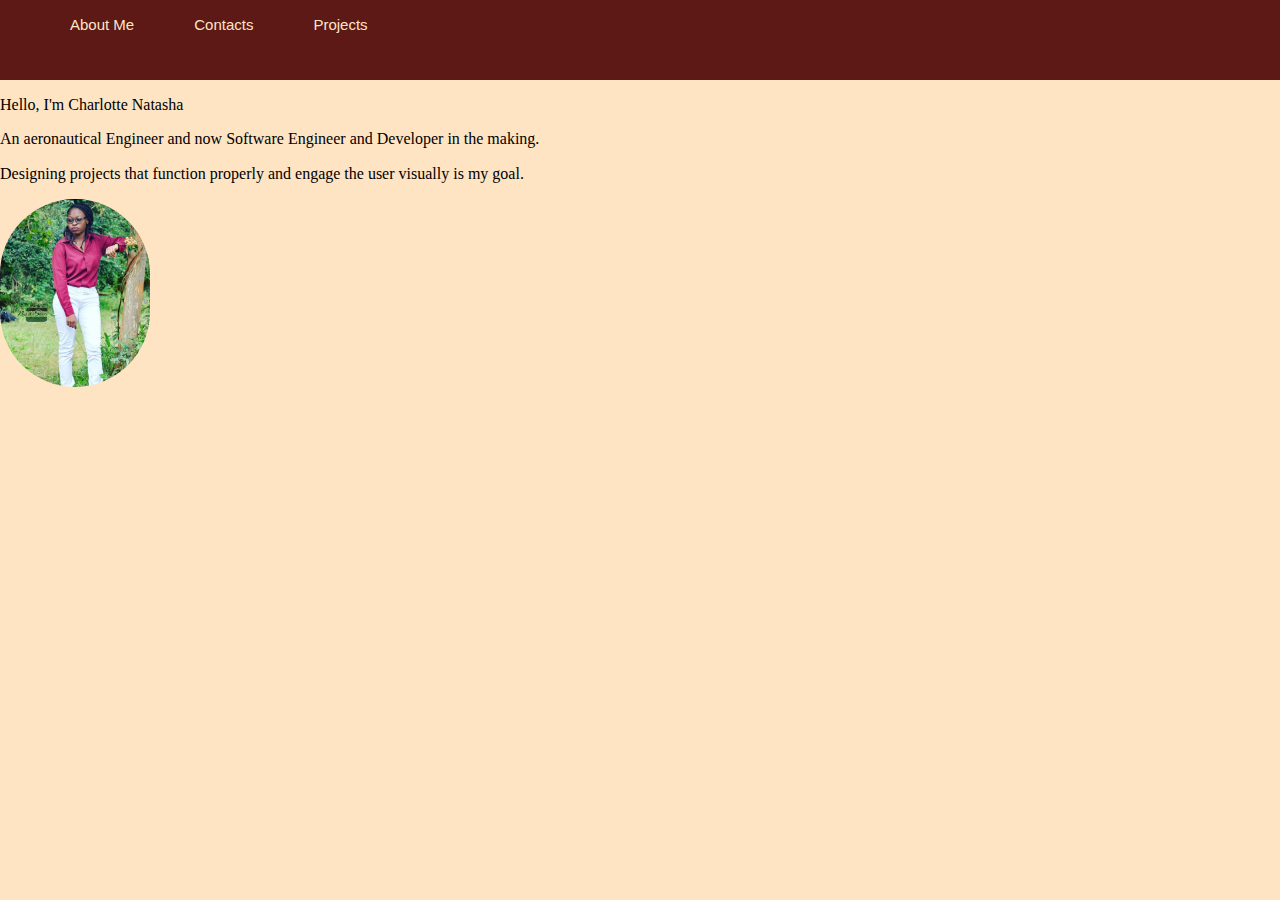
==== index.html @ b6e2906a "deleted h1 and created a new div" ====
<!DOCTYPE html>
<html lang="en">
<head>
    <meta charset="UTF-8">
    <meta http-equiv="X-UA-Compatible" content="IE=edge">
    <meta name="viewport" content="width=device-width, initial-scale=1.0">
    <title>Charlotte's Portfolio</title>
    <link rel="stylesheet" href="css/styles.css">
    <link rel="stylesheet" href="css/normalize.css">
</head>
<body>
<section>
    <nav>
        <ul>
            <li> <a href="#">About Me</a></li>
            <li> <a href="#">Contacts</a></li>
            <li> <a href="#">Projects</a></li>
        </ul>
    </nav>
    <div>
        <p>Hello, I'm Charlotte Natasha</p>
        <p>An aeronautical Engineer and now Software Engineer and Developer in the making.</p>
        <p>Designing projects that function properly and engage the user visually is my goal.</p>
        
    </div>
</section>
    
    
    <img src="images/charlotte.jpeg" alt="A picture of Charlotte">
   

</body>
</html>
---- css/styles.css ----
body{
 margin: 20px;
 background: rgb(255, 228, 196);
}

img{
    width: 150px;
    border-radius: 100px;
    float: left;
}

ul{
    list-style: none;
}

a{
    text-decoration: none;
}
nav{
    display: flex;
    justify-content: space-between;
    align-content: center;
    height: 80px;
    background-color: rgb(92, 25, 22);
}

nav ul{
    display: flex;
}
nav ul li a{
    margin: 30px;
    font-family: Arial, Helvetica, sans-serif;
    color: bisque;
    font-size: 15px;
    font-weight: 400px;

}
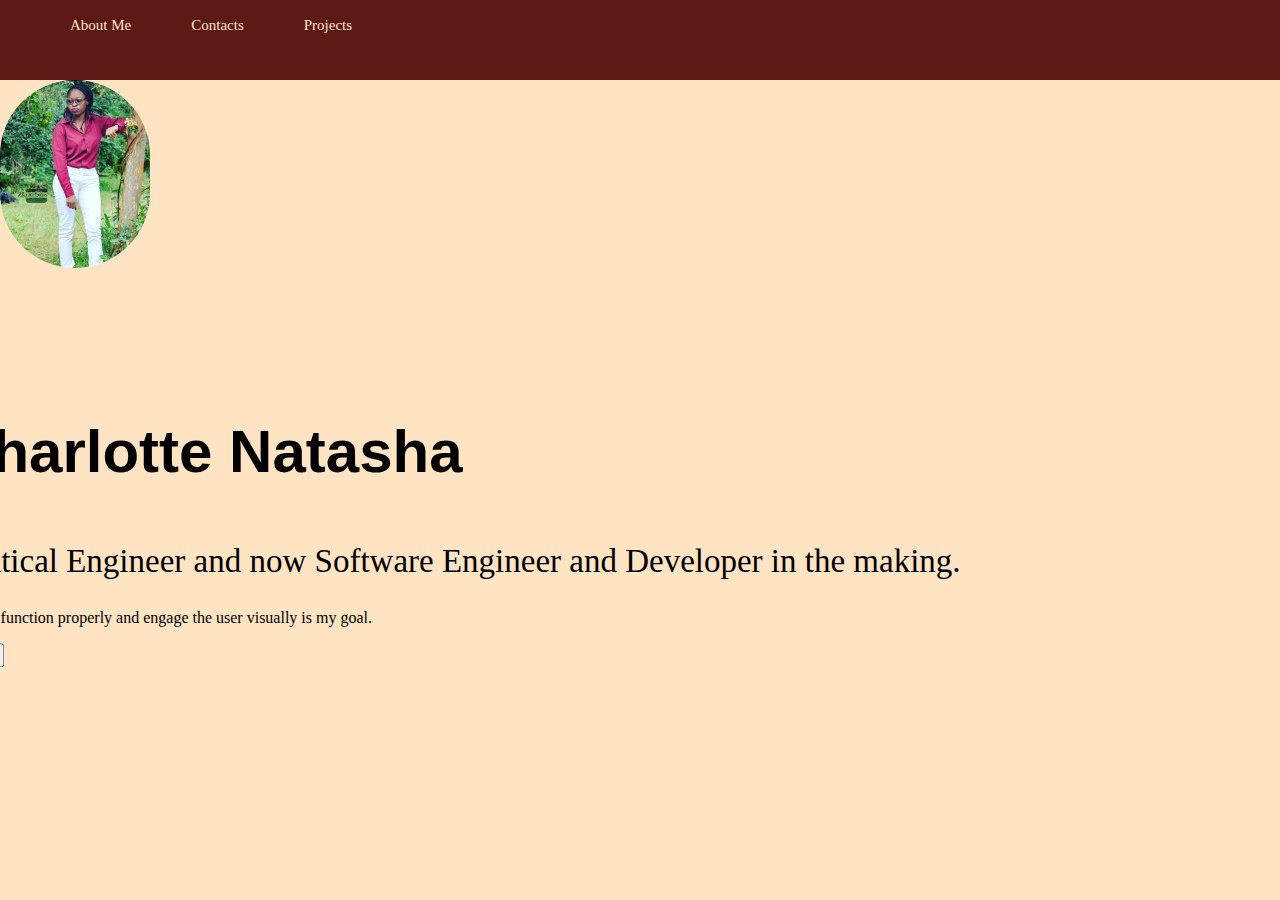
==== commit 82b1c46f: "added class first-text css and added buttons" ====
--- a/index.html
+++ b/index.html
@@ -4,9 +4,13 @@
     <meta charset="UTF-8">
     <meta http-equiv="X-UA-Compatible" content="IE=edge">
     <meta name="viewport" content="width=device-width, initial-scale=1.0">
+    <link rel="preconnect" href="https://fonts.googleapis.com">
+    <link rel="preconnect" href="https://fonts.gstatic.com" crossorigin>
+    <link href="https://fonts.googleapis.com/css2?family=Open+Sans&display=swap" rel="stylesheet">
     <title>Charlotte's Portfolio</title>
     <link rel="stylesheet" href="css/styles.css">
     <link rel="stylesheet" href="css/normalize.css">
+  
 </head>
 <body>
 <section>
@@ -17,11 +21,13 @@
             <li> <a href="#">Projects</a></li>
         </ul>
     </nav>
-    <div>
-        <p>Hello, I'm Charlotte Natasha</p>
+    <div class="first-text">
+        <p>Hello,</p>
+        <p>I'm Charlotte Natasha</p>
         <p>An aeronautical Engineer and now Software Engineer and Developer in the making.</p>
         <p>Designing projects that function properly and engage the user visually is my goal.</p>
-        
+        <button class="hire.btn">Hire Me</button>
+        <button class="download-cv">Download</button>
     </div>
 </section>
     
--- a/css/styles.css
+++ b/css/styles.css
@@ -1,5 +1,5 @@
 body{
- margin: 20px;
+ margin: 60px;
  background: rgb(255, 228, 196);
 }
 
@@ -29,9 +29,31 @@
 }
 nav ul li a{
     margin: 30px;
-    font-family: Arial, Helvetica, sans-serif;
     color: bisque;
     font-size: 15px;
     font-weight: 400px;
 
+}
+.first-text {
+    position: absolute;
+    left: 15px;
+    top: 45%;
+    transform: translate(-15%, -30%);
+
+}
+ .first-text :nth-child(1){
+     font-family: 'Gill Sans', 'Gill Sans MT', Calibri, 'Trebuchet MS', sans-serif;
+     font-weight: bold;
+     letter-spacing: 1px;
+     font-size: 30px; 
+}
+.first-text :nth-child(2){
+    font-family: 'Gill Sans', 'Gill Sans MT', Calibri, 'Trebuchet MS', sans-serif;
+    font-weight: bold;
+    font-size: 60px;
+}
+.first-text :nth-child(3) {
+    font-family: Georgia, 'Times New Roman', Times, serif;
+    font-size: 33px;
+    line-height: 30px;
 }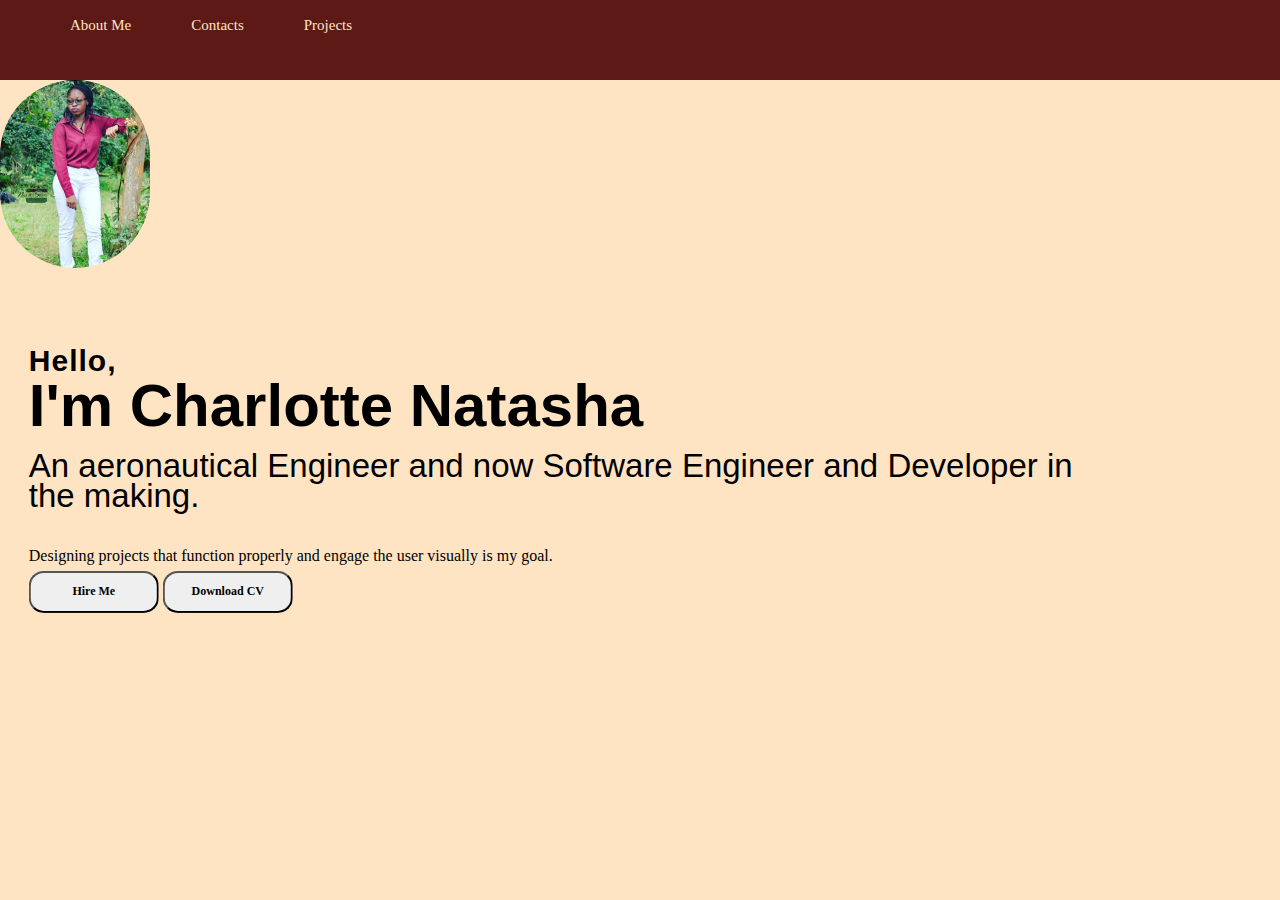
==== commit 49addfa1: "added css for button and changed fonts" ====
--- a/index.html
+++ b/index.html
@@ -27,7 +27,7 @@
         <p>An aeronautical Engineer and now Software Engineer and Developer in the making.</p>
         <p>Designing projects that function properly and engage the user visually is my goal.</p>
         <button class="hire.btn">Hire Me</button>
-        <button class="download-cv">Download</button>
+        <button class="download-cv">Download CV</button>
     </div>
 </section>
     
--- a/css/styles.css
+++ b/css/styles.css
@@ -1,5 +1,6 @@
 body{
- margin: 60px;
+ margin: 0px;
+ padding: 0px;
  background: rgb(255, 228, 196);
 }
 
@@ -36,24 +37,37 @@
 }
 .first-text {
     position: absolute;
-    left: 15px;
+    left: 15%;
     top: 45%;
     transform: translate(-15%, -30%);
 
 }
- .first-text :nth-child(1){
-     font-family: 'Gill Sans', 'Gill Sans MT', Calibri, 'Trebuchet MS', sans-serif;
+ .first-text p:nth-child(1){
+     font-family: Arial, Helvetica, sans-serif;
      font-weight: bold;
      letter-spacing: 1px;
      font-size: 30px; 
 }
-.first-text :nth-child(2){
-    font-family: 'Gill Sans', 'Gill Sans MT', Calibri, 'Trebuchet MS', sans-serif;
+.first-text p:nth-child(2){
+    font-family: Arial, Helvetica, sans-serif;
     font-weight: bold;
     font-size: 60px;
 }
-.first-text :nth-child(3) {
-    font-family: Georgia, 'Times New Roman', Times, serif;
+.first-text p:nth-child(3) {
+    font-family: Arial, Helvetica, sans-serif;
     font-size: 33px;
     line-height: 30px;
+}
+.first-text p{
+    line-height: 0px;
+    margin: 45px 0px 15px;
+}
+
+.first-text button{
+    font-weight: bold;
+    font-family: 'Times New Roman', Times, serif;
+    border-radius: 15px;
+    font-size: 12px;
+    width: 130px;
+    height: 42px;
 }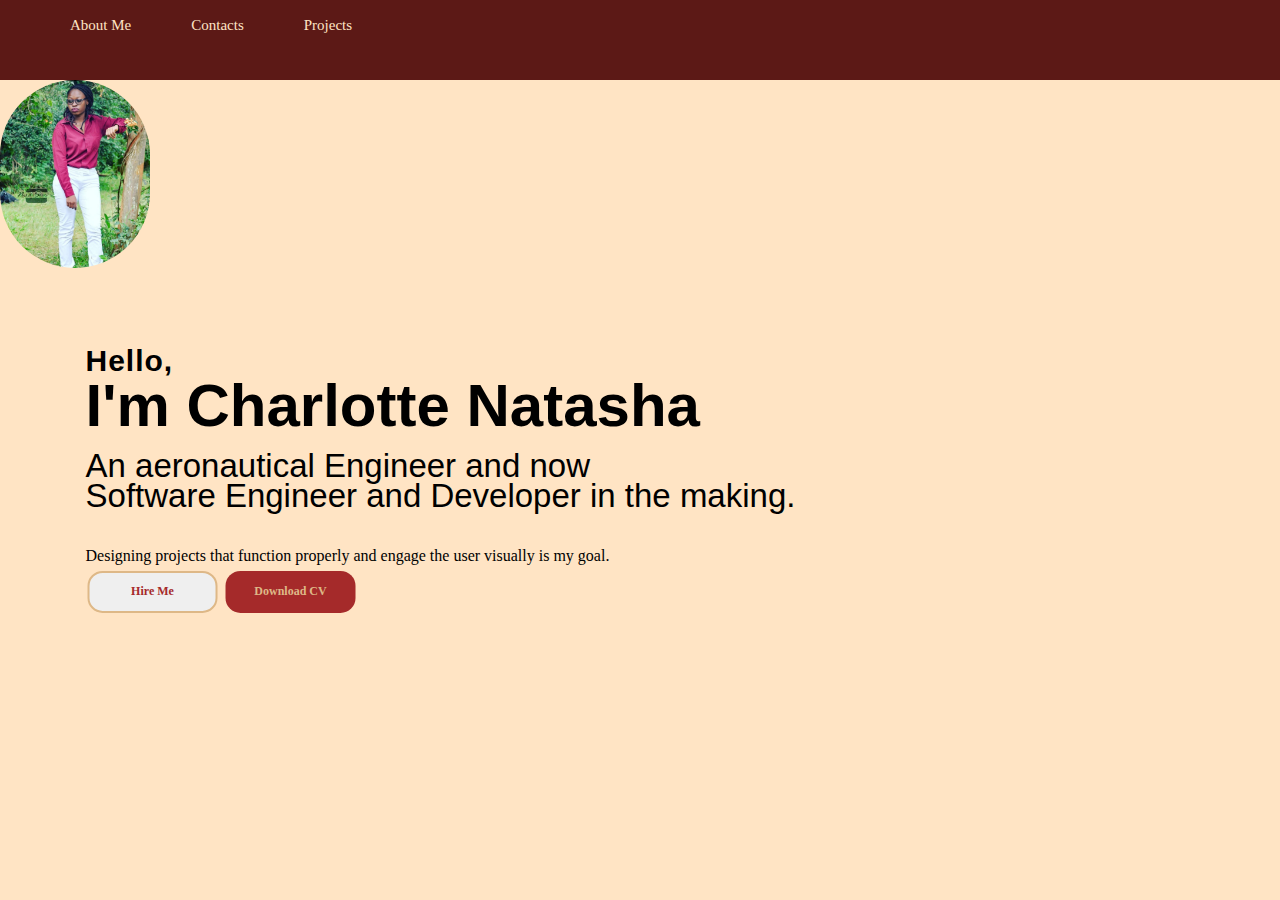
==== commit 063cd818: "added css on thr hire-btn and download btn" ====
--- a/index.html
+++ b/index.html
@@ -24,9 +24,9 @@
     <div class="first-text">
         <p>Hello,</p>
         <p>I'm Charlotte Natasha</p>
-        <p>An aeronautical Engineer and now Software Engineer and Developer in the making.</p>
+        <p>An aeronautical Engineer and now <br> Software Engineer and Developer in the making.</p>
         <p>Designing projects that function properly and engage the user visually is my goal.</p>
-        <button class="hire.btn">Hire Me</button>
+        <button class="hire-btn">Hire Me</button>
         <button class="download-cv">Download CV</button>
     </div>
 </section>
--- a/css/styles.css
+++ b/css/styles.css
@@ -70,4 +70,15 @@
     font-size: 12px;
     width: 130px;
     height: 42px;
+    outline: none;
+    margin: 0px 2px;
+}
+.hire-btn{
+    border: 2px solid burlywood;
+    color: brown;
+}
+.download-cv{
+    background-color: brown;
+    color: burlywood;
+    border: none;
 }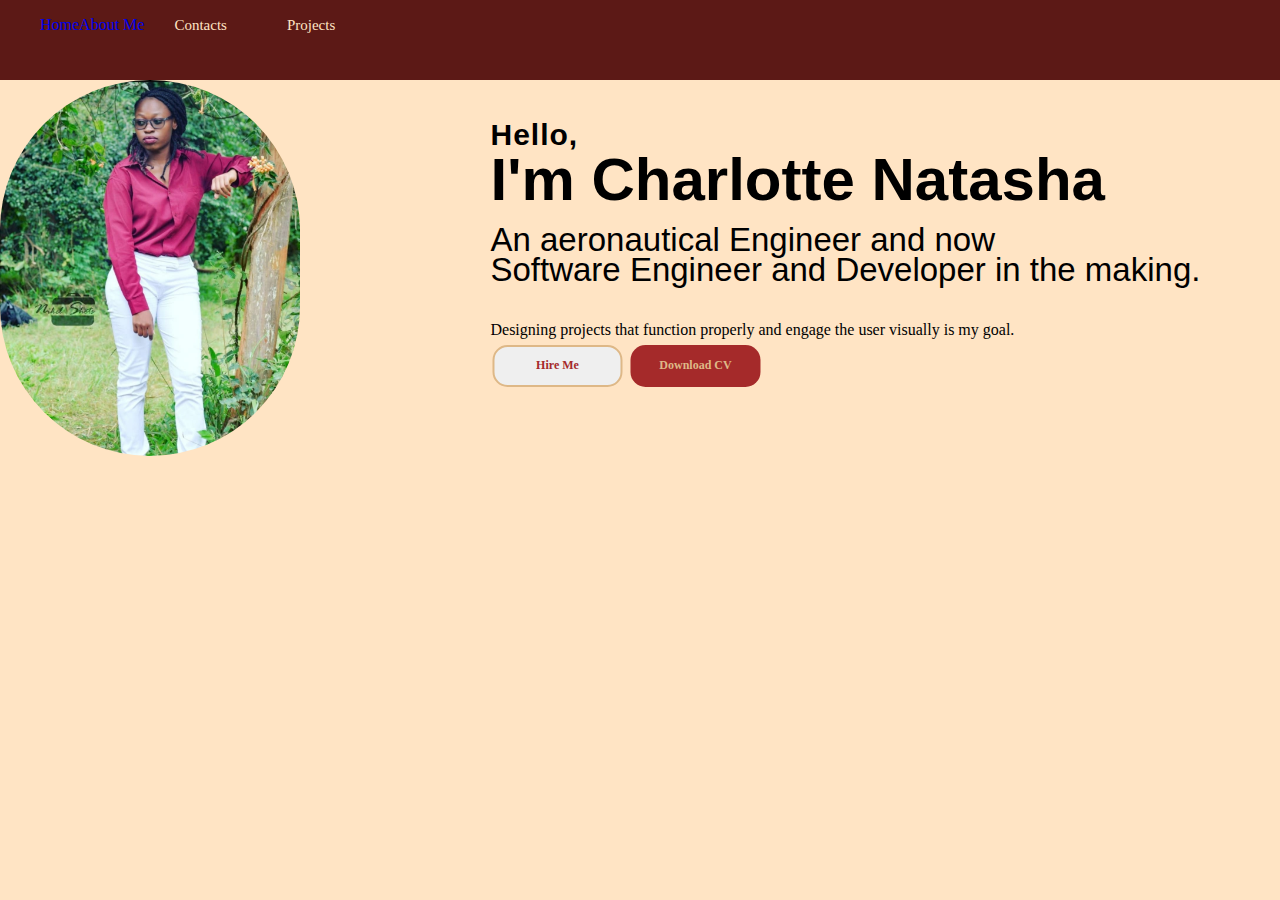
==== commit 70f2a796: "added about, contacts and project HTML pages" ====
--- a/index.html
+++ b/index.html
@@ -13,14 +13,16 @@
   
 </head>
 <body>
-<section>
+<header>
     <nav>
         <ul>
-            <li> <a href="#">About Me</a></li>
-            <li> <a href="#">Contacts</a></li>
-            <li> <a href="#">Projects</a></li>
+            <a href="index.html">Home</a>
+            <a href="about.html">About Me</a>
+            <li> <a href="contacts.html">Contacts</a></li>
+            <li> <a href="projects.html">Projects</a></li>
         </ul>
     </nav>
+</header>
     <div class="first-text">
         <p>Hello,</p>
         <p>I'm Charlotte Natasha</p>
@@ -29,11 +31,7 @@
         <button class="hire-btn">Hire Me</button>
         <button class="download-cv">Download CV</button>
     </div>
-</section>
+    <img src="images/charlotte.jpeg" alt="A picture of Charlotte">
     
-    
-    <img src="images/charlotte.jpeg" alt="A picture of Charlotte">
-   
-
 </body>
 </html>--- a/css/styles.css
+++ b/css/styles.css
@@ -5,8 +5,8 @@
 }
 
 img{
-    width: 150px;
-    border-radius: 100px;
+    width: 300px;
+    border-radius: 150px;
     float: left;
 }
 
@@ -20,7 +20,7 @@
 nav{
     display: flex;
     justify-content: space-between;
-    align-content: center;
+    align-content: left;
     height: 80px;
     background-color: rgb(92, 25, 22);
 }
@@ -37,9 +37,9 @@
 }
 .first-text {
     position: absolute;
-    left: 15%;
-    top: 45%;
-    transform: translate(-15%, -30%);
+    left: 30%;
+    top: 10%;
+    transform:translateX(15%);
 
 }
  .first-text p:nth-child(1){
@@ -81,4 +81,8 @@
     background-color: brown;
     color: burlywood;
     border: none;
-}+}
+.button:active{
+    transform: scale(1.1);
+}
+
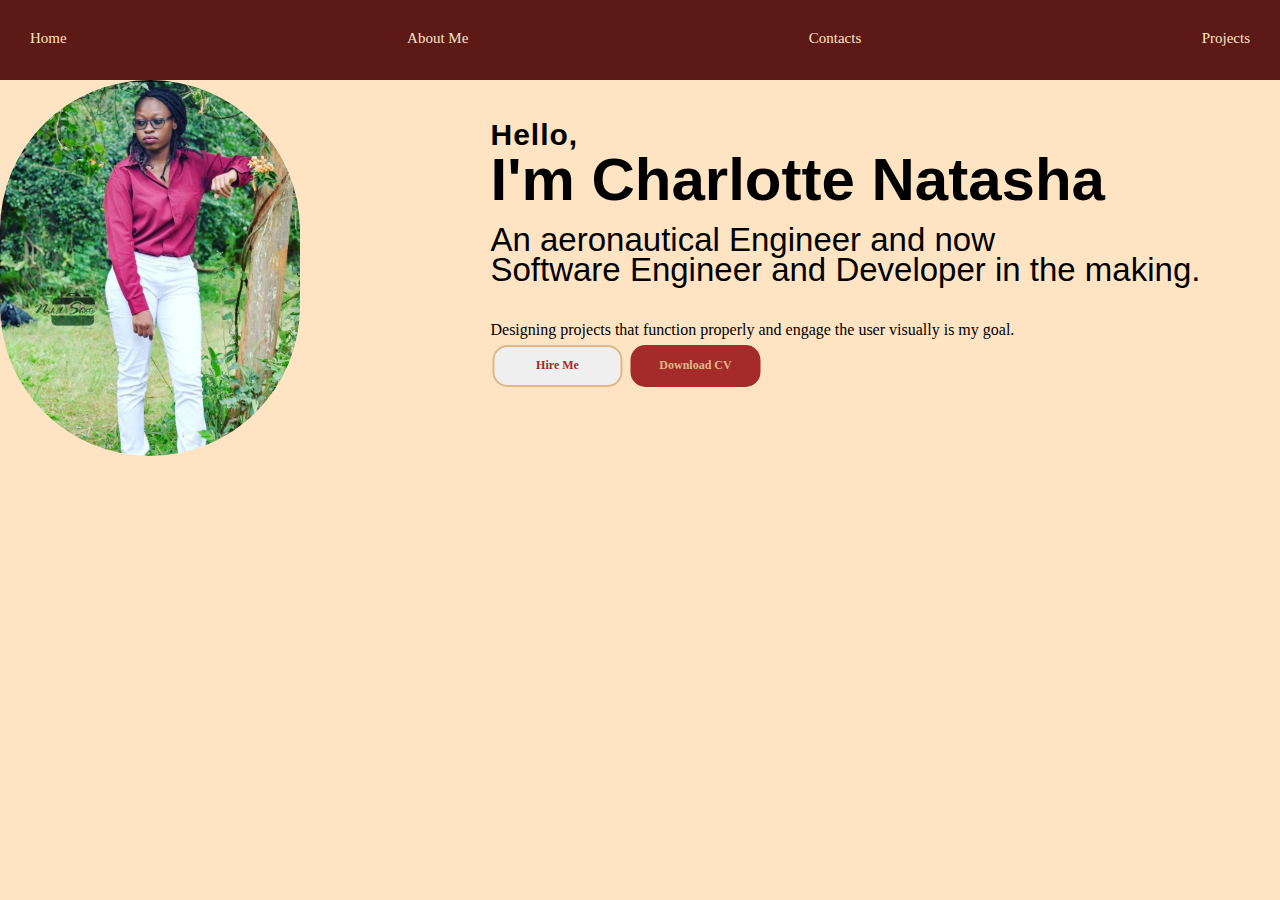
==== commit ef6e1a2d: "added header to all the pages" ====
--- a/index.html
+++ b/index.html
@@ -15,12 +15,12 @@
 <body>
 <header>
     <nav>
-        <ul>
+      
             <a href="index.html">Home</a>
             <a href="about.html">About Me</a>
-            <li> <a href="contacts.html">Contacts</a></li>
-            <li> <a href="projects.html">Projects</a></li>
-        </ul>
+            <a href="contacts.html">Contacts</a>
+            <a href="projects.html">Projects</a>
+      
     </nav>
 </header>
     <div class="first-text">
--- a/css/styles.css
+++ b/css/styles.css
@@ -1,88 +1,86 @@
-body{
- margin: 0px;
- padding: 0px;
- background: rgb(255, 228, 196);
+body {
+  margin: 0px;
+  padding: 0px;
+  background: rgb(255, 228, 196);
 }
 
-img{
-    width: 300px;
-    border-radius: 150px;
-    float: left;
+img {
+  width: 300px;
+  border-radius: 150px;
+  float: left;
 }
 
-ul{
-    list-style: none;
+ul {
+  list-style: none;
 }
 
-a{
-    text-decoration: none;
+a {
+  text-decoration: none;
 }
-nav{
-    display: flex;
-    justify-content: space-between;
-    align-content: left;
-    height: 80px;
-    background-color: rgb(92, 25, 22);
+nav {
+  display: flex;
+  justify-content: space-between;
+  align-content: left;
+  height: 80px;
+  background-color: rgb(92, 25, 22);
 }
 
-nav ul{
-    display: flex;
+nav {
+  display: flex;
 }
-nav ul li a{
-    margin: 30px;
-    color: bisque;
-    font-size: 15px;
-    font-weight: 400px;
-
+nav a {
+  margin: 30px;
+  color: bisque;
+  font-size: 15px;
+  font-weight: 400px;
+  text-align: left;
 }
 .first-text {
-    position: absolute;
-    left: 30%;
-    top: 10%;
-    transform:translateX(15%);
-
+  position: absolute;
+  left: 30%;
+  top: 10%;
+  transform: translateX(15%);
 }
- .first-text p:nth-child(1){
-     font-family: Arial, Helvetica, sans-serif;
-     font-weight: bold;
-     letter-spacing: 1px;
-     font-size: 30px; 
+.first-text p:nth-child(1) {
+  font-family: Arial, Helvetica, sans-serif;
+  font-weight: bold;
+  letter-spacing: 1px;
+  font-size: 30px;
 }
-.first-text p:nth-child(2){
-    font-family: Arial, Helvetica, sans-serif;
-    font-weight: bold;
-    font-size: 60px;
+.first-text p:nth-child(2) {
+  font-family: Arial, Helvetica, sans-serif;
+  font-weight: bold;
+  font-size: 60px;
 }
 .first-text p:nth-child(3) {
-    font-family: Arial, Helvetica, sans-serif;
-    font-size: 33px;
-    line-height: 30px;
+  font-family: Arial, Helvetica, sans-serif;
+  font-size: 33px;
+  line-height: 30px;
 }
-.first-text p{
-    line-height: 0px;
-    margin: 45px 0px 15px;
+.first-text p {
+  line-height: 0px;
+  margin: 45px 0px 15px;
 }
 
-.first-text button{
-    font-weight: bold;
-    font-family: 'Times New Roman', Times, serif;
-    border-radius: 15px;
-    font-size: 12px;
-    width: 130px;
-    height: 42px;
-    outline: none;
-    margin: 0px 2px;
+.first-text button {
+  font-weight: bold;
+  font-family: "Times New Roman", Times, serif;
+  border-radius: 15px;
+  font-size: 12px;
+  width: 130px;
+  height: 42px;
+  outline: none;
+  margin: 0px 2px;
 }
-.hire-btn{
-    border: 2px solid burlywood;
-    color: brown;
+.hire-btn {
+  border: 2px solid burlywood;
+  color: brown;
 }
-.download-cv{
-    background-color: brown;
-    color: burlywood;
-    border: none;
+.download-cv {
+  background-color: brown;
+  color: burlywood;
+  border: none;
 }
-.button:active{
-    transform: scale(1.1);
+.button:active {
+  transform: scale(1.1);
 }
-
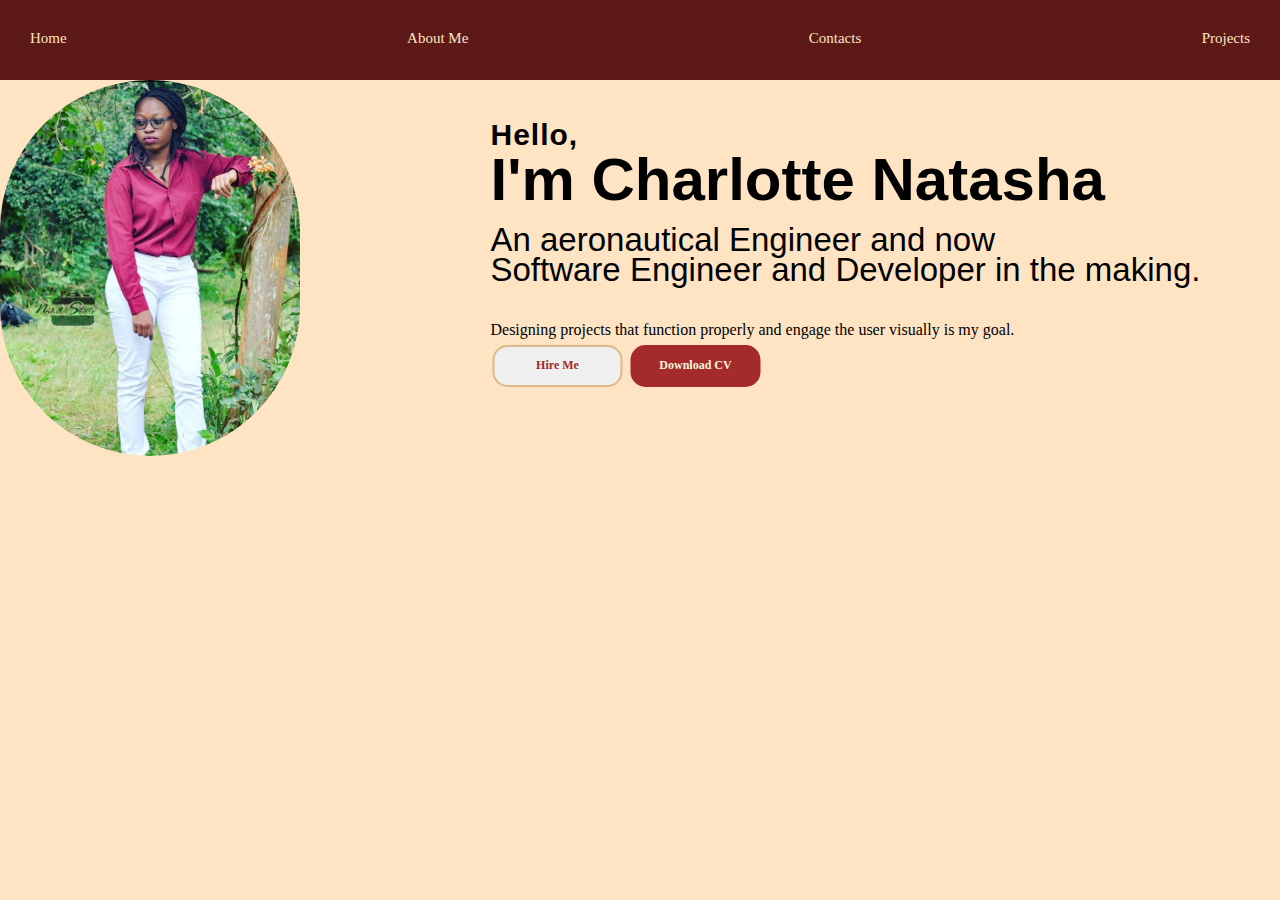
==== commit 63291f95: "added hobbies an answered the question Why study at Moringa?" ====
--- a/index.html
+++ b/index.html
@@ -23,6 +23,8 @@
       
     </nav>
 </header>
+<img src="images/charlotte.jpeg" alt="A picture of Charlotte">
+    
     <div class="first-text">
         <p>Hello,</p>
         <p>I'm Charlotte Natasha</p>
@@ -31,7 +33,6 @@
         <button class="hire-btn">Hire Me</button>
         <button class="download-cv">Download CV</button>
     </div>
-    <img src="images/charlotte.jpeg" alt="A picture of Charlotte">
-    
+   
 </body>
 </html>--- a/css/styles.css
+++ b/css/styles.css
@@ -11,7 +11,7 @@
 }
 
 ul {
-  list-style: none;
+  letter-spacing: 1px;
 }
 
 a {
@@ -75,12 +75,31 @@
 .hire-btn {
   border: 2px solid burlywood;
   color: brown;
+  width: 130px;
+  height: 42px;
+  border-radius: 15px;
+  font-size: 12px;
+  outline: none;
+  margin: 0px 2px;
+  font-weight: bold;
+  font-family: "Times New Roman", Times, serif;
 }
 .download-cv {
   background-color: brown;
-  color: burlywood;
+  color: beige;
   border: none;
+  width: 130px;
+  height: 42px;
+  border-radius: 15px;
+  font-size: 12px;
+  outline: none;
+  margin: 0px 2px;
+  font-weight: bold;
+  font-family: "Times New Roman", Times, serif;
 }
 .button:active {
   transform: scale(1.1);
 }
+.about-box {
+  font-family: "Times New Roman", Times, serif;
+}
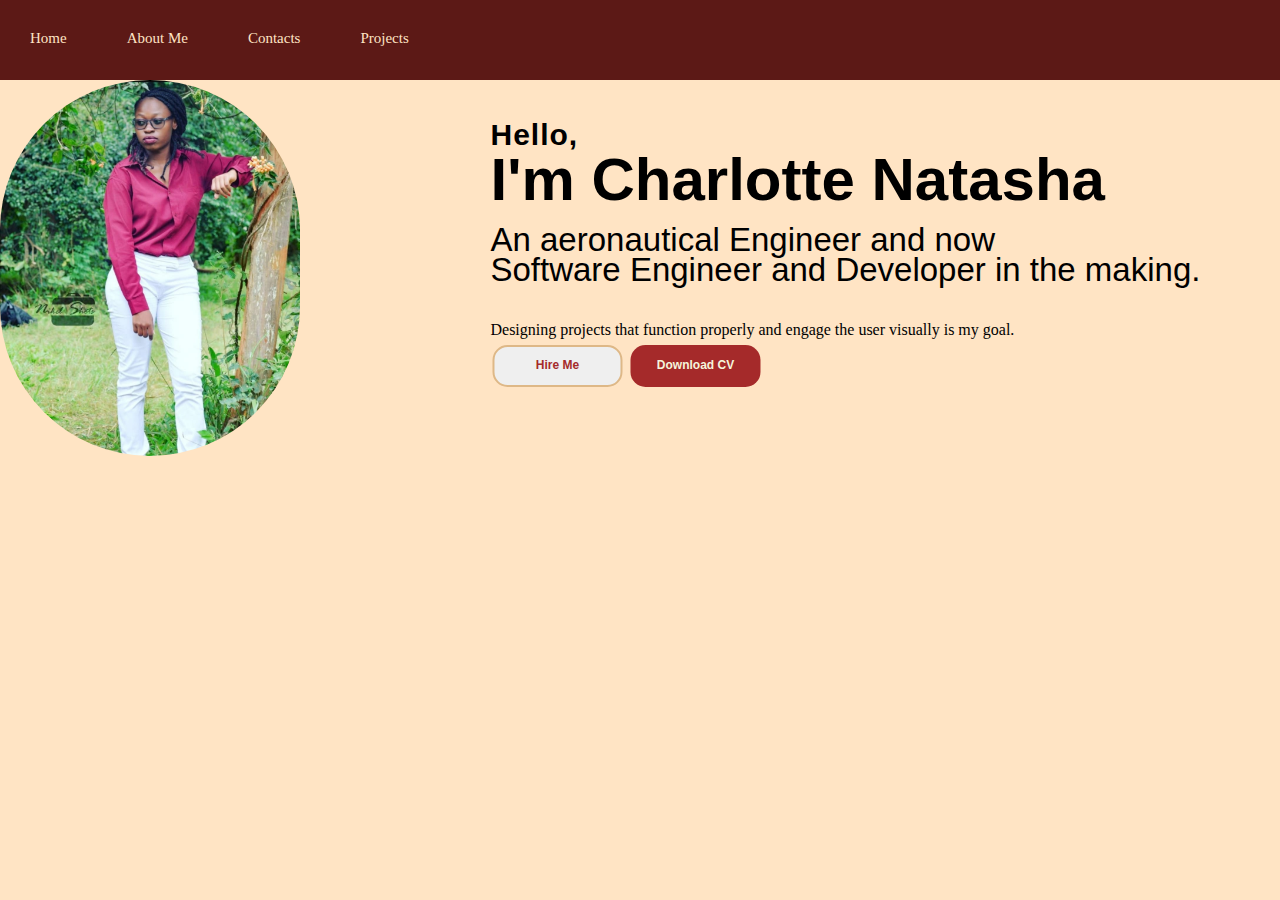
==== commit 35bb18d2: "corrected contact form" ====
--- a/index.html
+++ b/index.html
@@ -15,7 +15,6 @@
 <body>
 <header>
     <nav>
-      
             <a href="index.html">Home</a>
             <a href="about.html">About Me</a>
             <a href="contacts.html">Contacts</a>
--- a/css/styles.css
+++ b/css/styles.css
@@ -1,3 +1,4 @@
+@import url("https://fonts.googleapis.com/css2?family=Open+Sans:wght@400;700&family=Poppins:wght@400;500;600;700&display=swap");
 body {
   margin: 0px;
   padding: 0px;
@@ -10,21 +11,15 @@
   float: left;
 }
 
-ul {
-  letter-spacing: 1px;
-}
-
 a {
   text-decoration: none;
 }
 nav {
   display: flex;
-  justify-content: space-between;
   align-content: left;
   height: 80px;
   background-color: rgb(92, 25, 22);
 }
-
 nav {
   display: flex;
 }
@@ -42,18 +37,18 @@
   transform: translateX(15%);
 }
 .first-text p:nth-child(1) {
-  font-family: Arial, Helvetica, sans-serif;
+  font-family: sans-serif;
   font-weight: bold;
   letter-spacing: 1px;
   font-size: 30px;
 }
 .first-text p:nth-child(2) {
-  font-family: Arial, Helvetica, sans-serif;
+  font-family: sans-serif;
   font-weight: bold;
   font-size: 60px;
 }
 .first-text p:nth-child(3) {
-  font-family: Arial, Helvetica, sans-serif;
+  font-family: sans-serif;
   font-size: 33px;
   line-height: 30px;
 }
@@ -64,7 +59,7 @@
 
 .first-text button {
   font-weight: bold;
-  font-family: "Times New Roman", Times, serif;
+  font-family: sans-serif;
   border-radius: 15px;
   font-size: 12px;
   width: 130px;
@@ -82,7 +77,7 @@
   outline: none;
   margin: 0px 2px;
   font-weight: bold;
-  font-family: "Times New Roman", Times, serif;
+  font-family: sans-serif;
 }
 .download-cv {
   background-color: brown;
@@ -95,11 +90,10 @@
   outline: none;
   margin: 0px 2px;
   font-weight: bold;
-  font-family: "Times New Roman", Times, serif;
+  font-family: sans-serif;
 }
-.button:active {
-  transform: scale(1.1);
+@media screen and (max-width: 600px) {
+  body {
+    background: ;
+  }
 }
-.about-box {
-  font-family: "Times New Roman", Times, serif;
-}
